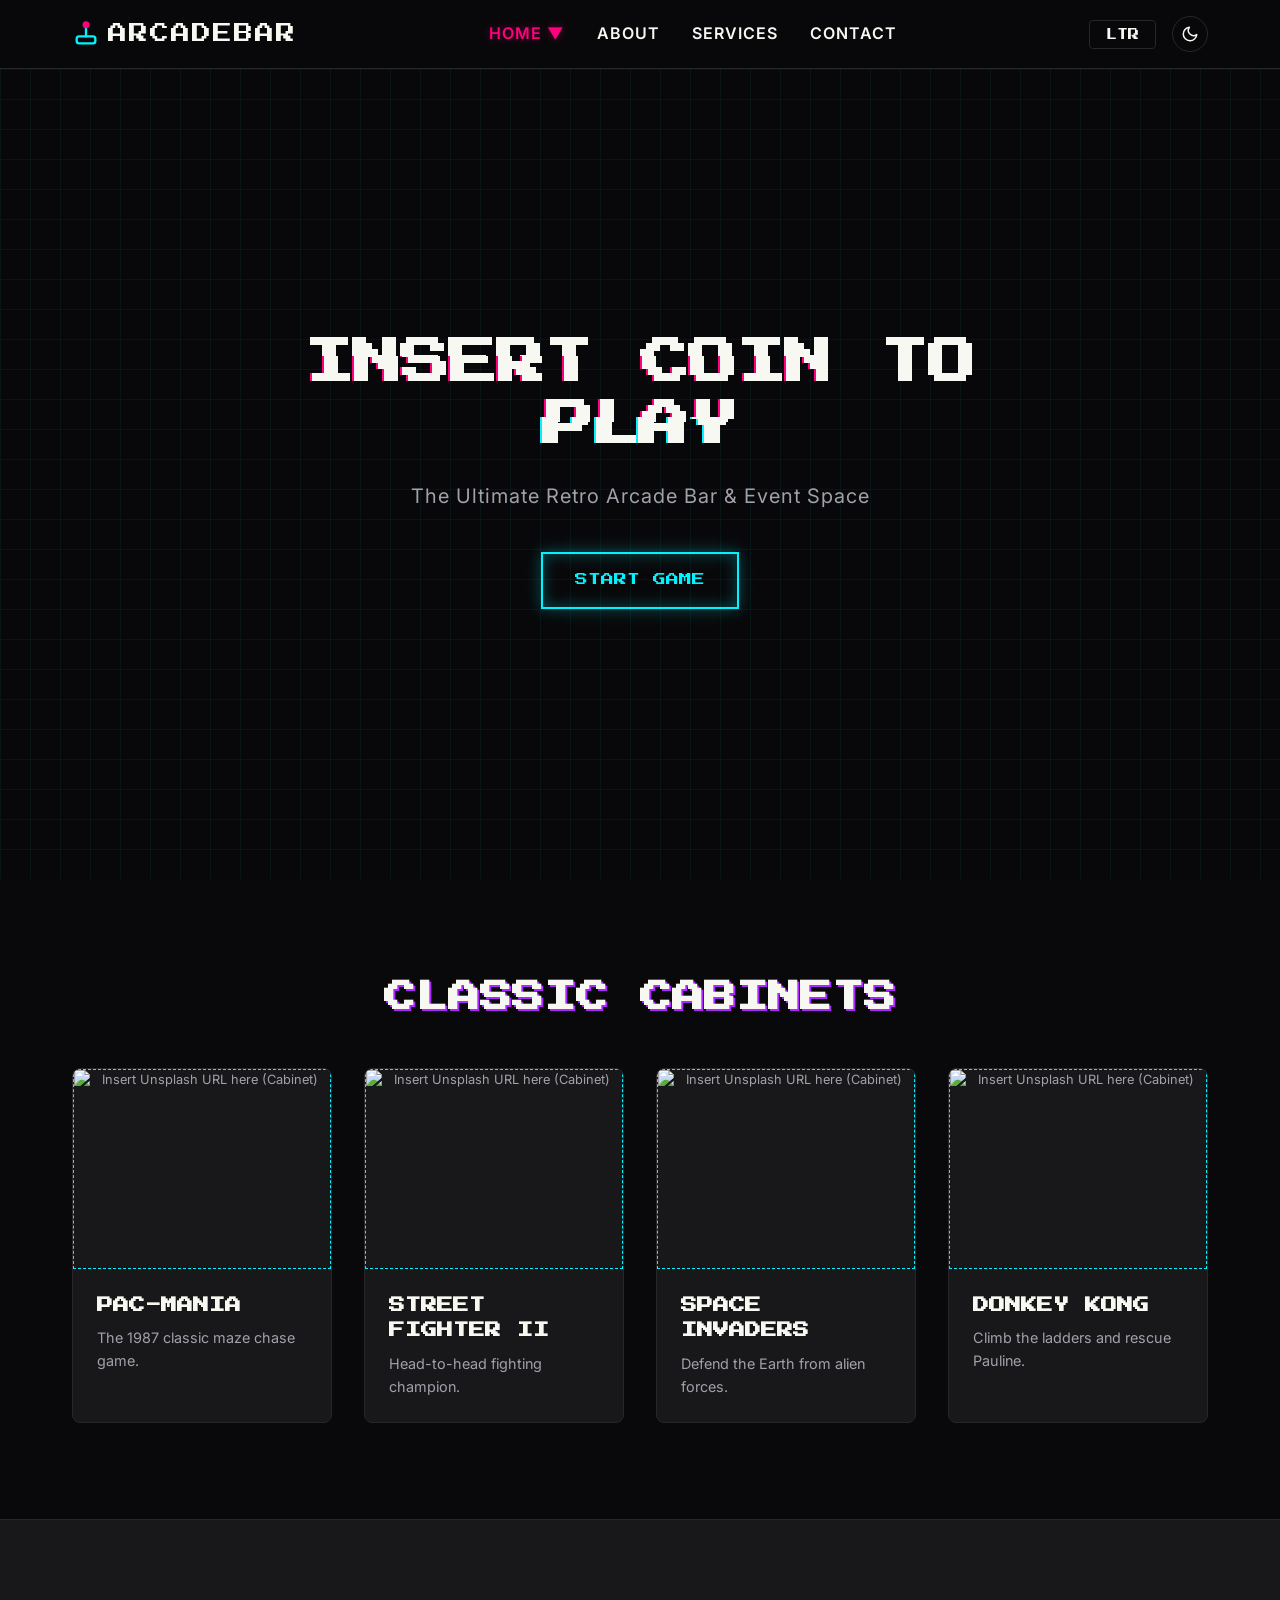
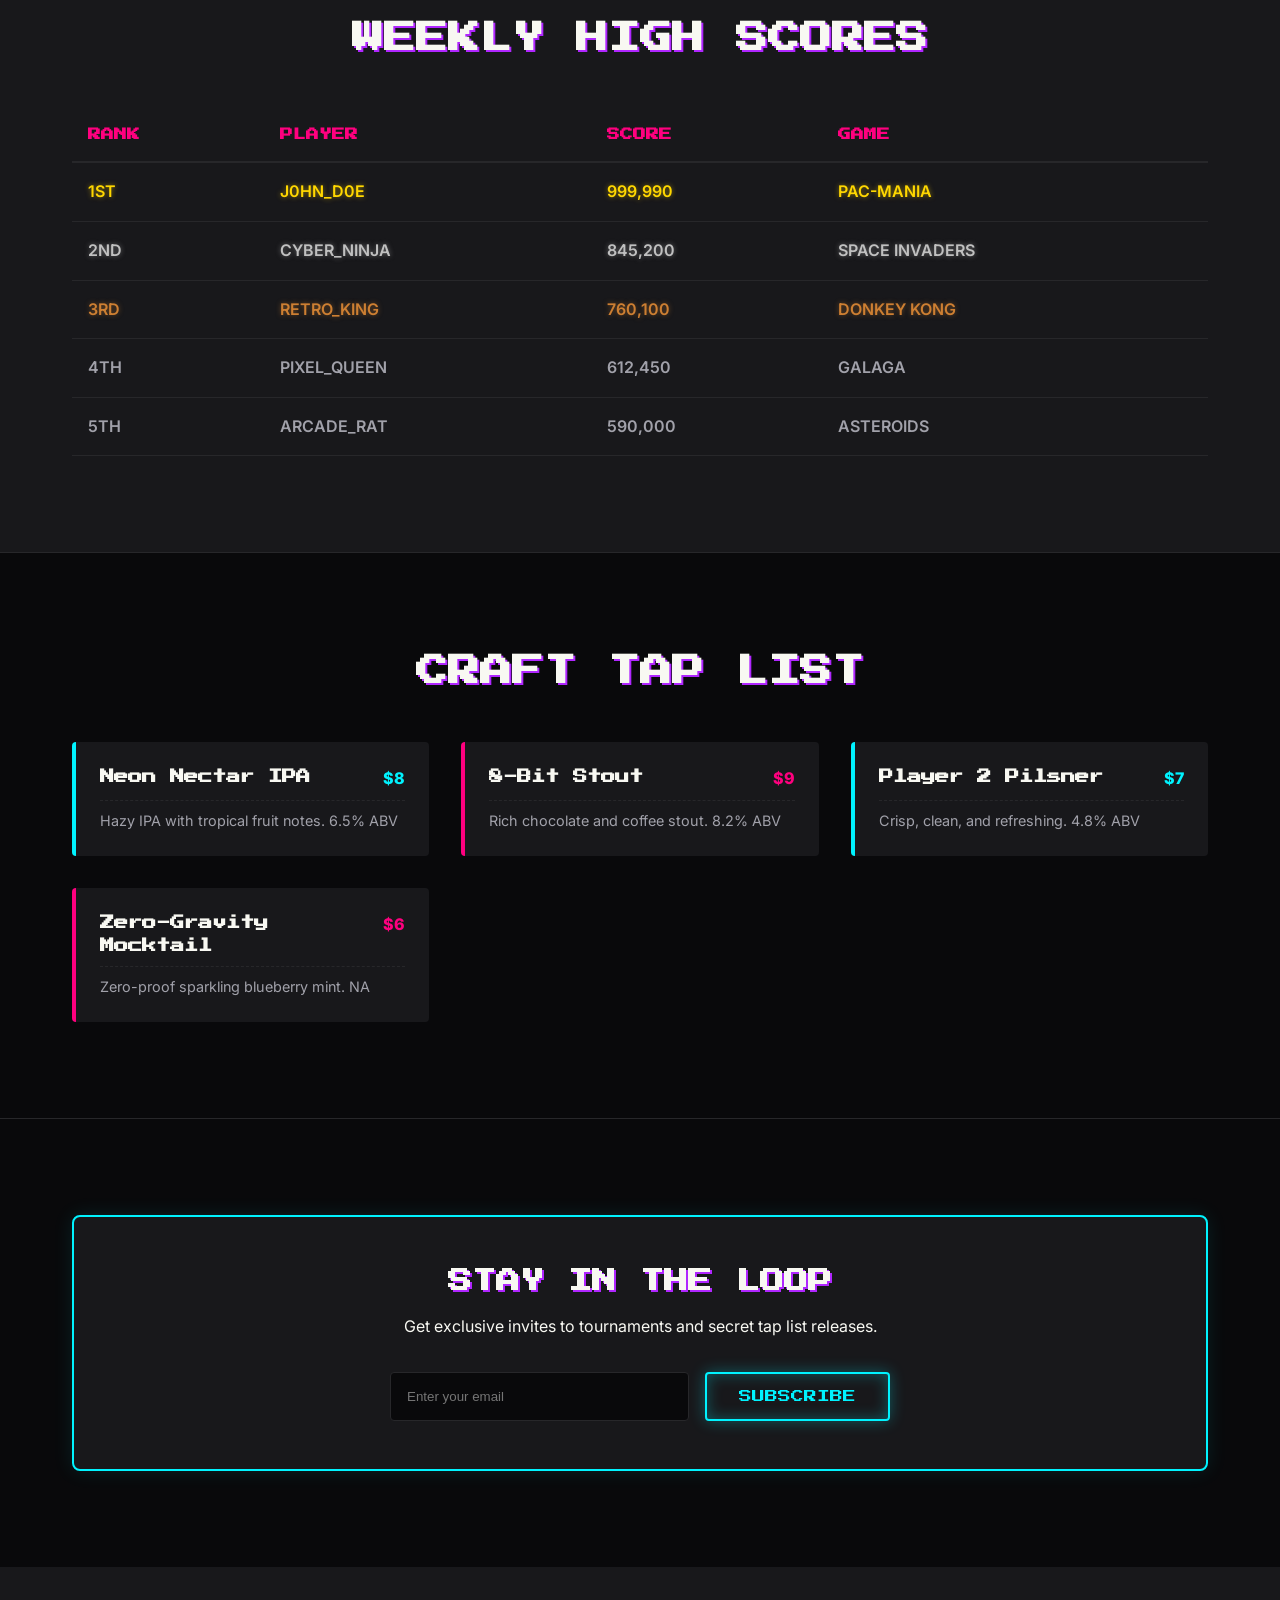
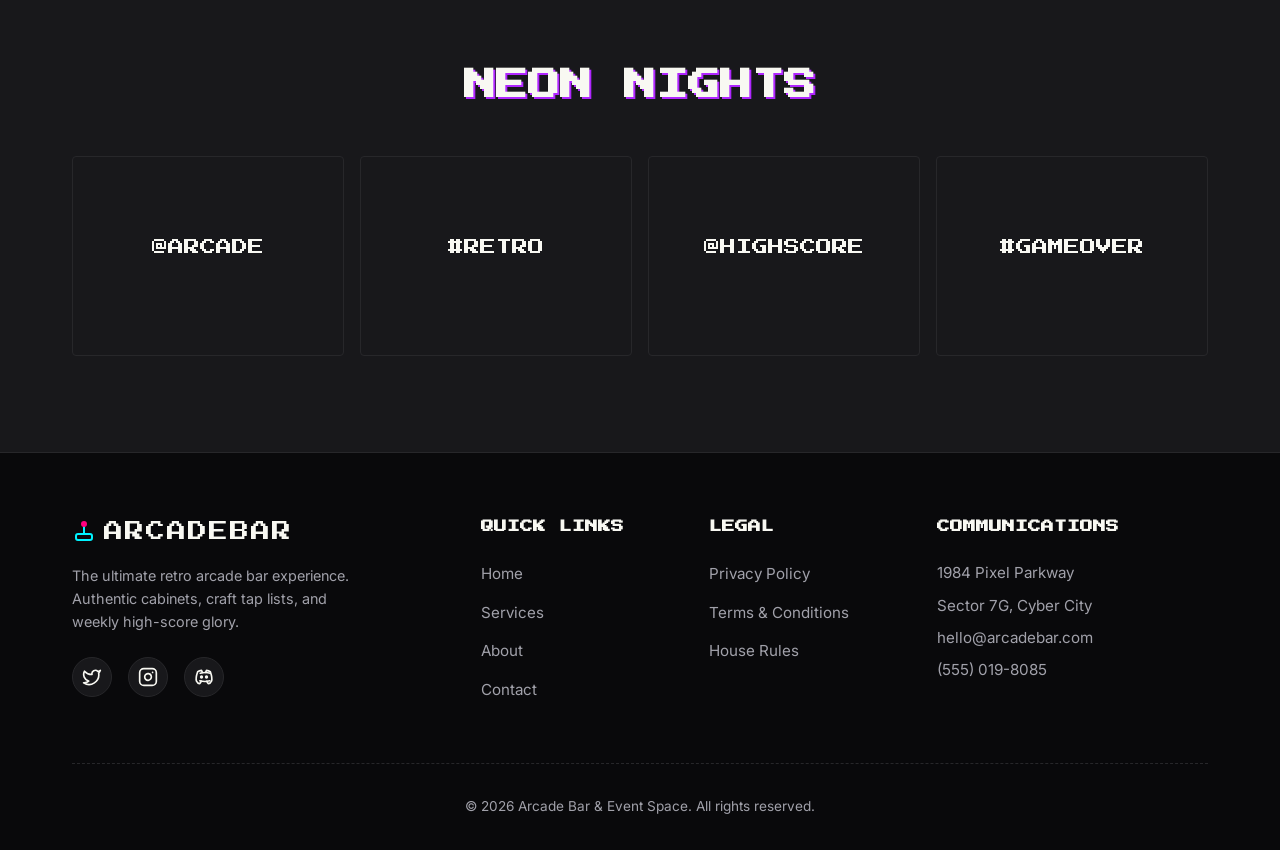
==== index.html @ 99a49593 "Initial commit" ====
<!DOCTYPE html>
<html lang="en" dir="ltr">
<head>
  <meta charset="UTF-8">
  <meta name="viewport" content="width=device-width, initial-scale=1.0">
  <title>Retro Videogame Arcade Bar & Event Space</title>
  <link rel="icon" type="image/svg+xml" href="data:image/svg+xml,<svg xmlns='http://www.w3.org/2000/svg' viewBox='0 0 24 24' fill='none' stroke='%2300f3ff' stroke-width='2' stroke-linecap='round' stroke-linejoin='round'><rect x='4' y='14' width='16' height='6' rx='2'></rect><path d='M12 14v-8'></path><circle cx='12' cy='4' r='2' fill='%23ff007f' stroke='%23ff007f'></circle></svg>">
  <meta name="description" content="Experience nostalgic 8-bit gaming, craft tap lists, and weekly high-score leaderboards at our premium Retro Arcade Bar and Event Space.">
  
  <!-- Google Fonts -->
  <link rel="preconnect" href="https://fonts.googleapis.com">
  <link rel="preconnect" href="https://fonts.gstatic.com" crossorigin>
  <link href="https://fonts.googleapis.com/css2?family=Inter:wght@300;400;600;800&family=Press+Start+2P&display=swap" rel="stylesheet">
  
  <link rel="stylesheet" href="style.css">
  <link rel="stylesheet" href="sections.css">
</head>
<body class="dark-theme">

  <!-- Header -->
  <header class="header">
    <div class="header-container">
      <div class="logo">
        <a href="index.html" style="display: flex; align-items: center; gap: 8px;">
          <svg xmlns="http://www.w3.org/2000/svg" width="28" height="28" viewBox="0 0 24 24" fill="none" stroke="var(--neon-cyan)" stroke-width="2" stroke-linecap="round" stroke-linejoin="round"><rect x="4" y="14" width="16" height="6" rx="2"></rect><path d="M12 14v-8"></path><circle cx="12" cy="4" r="2" fill="var(--neon-pink)" stroke="var(--neon-pink)"></circle></svg>
          <span class="logo-text">ARCADE<span class="neon-cyan">BAR</span></span>
        </a>
      </div>

      <button class="hamburger" id="hamburger-btn" aria-label="Toggle Menu">
        <span></span>
        <span></span>
        <span></span>
      </button>
      
      <nav class="nav-links">
        <div class="dropdown">
          <button class="dropbtn active">Home <span class="arrow">▼</span></button>
          <div class="dropdown-content">
            <a href="index.html">Home 1</a>
            <a href="home-2.html">Home 2</a>
          </div>
        </div>
        <a href="about.html" class="nav-item">About</a>
        <a href="services.html" class="nav-item">Services</a>
        <a href="contact.html" class="nav-item">Contact</a>
      </nav>

      <div class="header-toggles">
        <button id="dir-toggle" class="toggle-btn" aria-label="Toggle Text Direction">LTR</button>
        <button id="theme-toggle" class="toggle-btn theme-btn" aria-label="Toggle Theme">
          <svg class="sun-icon" xmlns="http://www.w3.org/2000/svg" width="20" height="20" viewBox="0 0 24 24" fill="none" stroke="currentColor" stroke-width="2" stroke-linecap="round" stroke-linejoin="round"><circle cx="12" cy="12" r="5"></circle><line x1="12" y1="1" x2="12" y2="3"></line><line x1="12" y1="21" x2="12" y2="23"></line><line x1="4.22" y1="4.22" x2="5.64" y2="5.64"></line><line x1="18.36" y1="18.36" x2="19.78" y2="19.78"></line><line x1="1" y1="12" x2="3" y2="12"></line><line x1="21" y1="12" x2="23" y2="12"></line><line x1="4.22" y1="19.78" x2="5.64" y2="18.36"></line><line x1="18.36" y1="5.64" x2="19.78" y2="4.22"></line></svg>
          <svg class="moon-icon" xmlns="http://www.w3.org/2000/svg" width="20" height="20" viewBox="0 0 24 24" fill="none" stroke="currentColor" stroke-width="2" stroke-linecap="round" stroke-linejoin="round"><path d="M21 12.79A9 9 0 1 1 11.21 3 7 7 0 0 0 21 12.79z"></path></svg>
        </button>
      </div>
    </div>
  </header>

  <main>
    <!-- Hero Section -->
    <!-- Insert Unsplash URL in background-image below -->
    <section class="hero" id="home" style="background-image: url('https://images.unsplash.com/photo-1511512578047-dfb367046420?w=900&auto=format&fit=crop&q=60&ixlib=rb-4.1.0&ixid=M3wxMjA3fDB8MHxzZWFyY2h8Mnx8YXJjYWRlJTIwZ2FtZXN8ZW58MHx8MHx8fDA%3D');">
      <div class="hero-content">
        <h1 class="glitch" data-text="INSERT COIN TO PLAY">INSERT COIN TO PLAY</h1>
        <p class="subtitle">The Ultimate Retro Arcade Bar & Event Space</p>
        <a href="#games" class="btn btn-primary">Start Game</a>
      </div>
      <div class="hero-overlay"></div>
    </section>

    <!-- Games List Section -->
    <section class="games-section" id="about">
      <div class="container">
        <h2 class="section-title">Classic Cabinets</h2>
        <div class="games-grid">
          <div class="game-card">
            <div class="game-image bg-neon-cyan">
              <img src="https://images.unsplash.com/photo-1685914962460-f362d85829fa?w=900&auto=format&fit=crop&q=60&ixlib=rb-4.1.0&ixid=M3wxMjA3fDB8MHxzZWFyY2h8M3x8UEFDLU1BTklBJTIwVGhlJTIwMTk4NyUyMGNsYXNzaWMlMjBtYXplJTIwY2hhc2UlMjBnYW1lLnxlbnwwfHwwfHx8MA%3D%3D" class="unsplash-placeholder" alt="Insert Unsplash URL here (Cabinet)">
            </div>
            <div class="game-info">
              <h3>PAC-MANIA</h3>
              <p>The 1987 classic maze chase game.</p>
            </div>
          </div>
          <div class="game-card">
            <div class="game-image bg-neon-pink">
              <img src="https://plus.unsplash.com/premium_photo-1714758069636-fd3390c86f64?w=900&auto=format&fit=crop&q=60&ixlib=rb-4.1.0&ixid=M3wxMjA3fDB8MHxzZWFyY2h8MXx8U1RSRUVUJTIwRklHSFRFUnxlbnwwfHwwfHx8MA%3D%3D" class="unsplash-placeholder" alt="Insert Unsplash URL here (Cabinet)">
            </div>
            <div class="game-info">
              <h3>STREET FIGHTER II</h3>
              <p>Head-to-head fighting champion.</p>
            </div>
          </div>
          <div class="game-card">
            <div class="game-image bg-neon-purple">
              <img src="https://plus.unsplash.com/premium_photo-1722111091429-dd3dc55979d3?w=900&auto=format&fit=crop&q=60&ixlib=rb-4.1.0&ixid=M3wxMjA3fDB8MHxzZWFyY2h8MXx8U1BBQ0UlMjBJTlZBREVSU3xlbnwwfHwwfHx8MA%3D%3D" class="unsplash-placeholder" alt="Insert Unsplash URL here (Cabinet)">
            </div>
            <div class="game-info">
              <h3>SPACE INVADERS</h3>
              <p>Defend the Earth from alien forces.</p>
            </div>
          </div>
          <div class="game-card">
            <div class="game-image bg-neon-cyan">
              <img src="https://images.unsplash.com/photo-1759171052927-83f3b3a72b2b?w=900&auto=format&fit=crop&q=60&ixlib=rb-4.1.0&ixid=M3wxMjA3fDB8MHxzZWFyY2h8N3x8RE9OS0VZJTIwS09OR3xlbnwwfHwwfHx8MA%3D%3D" class="unsplash-placeholder" alt="Insert Unsplash URL here (Cabinet)">
            </div>
            <div class="game-info">
              <h3>DONKEY KONG</h3>
              <p>Climb the ladders and rescue Pauline.</p>
            </div>
          </div>
        </div>
      </div>
    </section>

    <!-- Leaderboard Section -->
    <section class="leaderboard-section">
      <div class="container">
        <h2 class="section-title text-center">Weekly High Scores</h2>
        <div class="leaderboard-table-container">
          <table class="leaderboard-table">
            <thead>
              <tr>
                <th>RANK</th>
                <th>PLAYER</th>
                <th>SCORE</th>
                <th>GAME</th>
              </tr>
            </thead>
            <tbody>
              <tr class="rank-1">
                <td>1ST</td>
                <td>J0HN_D0E</td>
                <td>999,990</td>
                <td>PAC-MANIA</td>
              </tr>
              <tr class="rank-2">
                <td>2ND</td>
                <td>CYBER_NINJA</td>
                <td>845,200</td>
                <td>SPACE INVADERS</td>
              </tr>
              <tr class="rank-3">
                <td>3RD</td>
                <td>RETRO_KING</td>
                <td>760,100</td>
                <td>DONKEY KONG</td>
              </tr>
              <tr>
                <td>4TH</td>
                <td>PIXEL_QUEEN</td>
                <td>612,450</td>
                <td>GALAGA</td>
              </tr>
              <tr>
                <td>5TH</td>
                <td>ARCADE_RAT</td>
                <td>590,000</td>
                <td>ASTEROIDS</td>
              </tr>
            </tbody>
          </table>
        </div>
      </div>
    </section>

    <!-- Tap List Section -->
    <section class="tap-list-section" id="services">
      <div class="container">
        <h2 class="section-title">Craft Tap List</h2>
        <div class="tap-grid">
          <div class="tap-item">
            <div class="tap-header">
              <h4 class="tap-name">Neon Nectar IPA</h4>
              <span class="tap-price">$8</span>
            </div>
            <p class="tap-desc">Hazy IPA with tropical fruit notes. 6.5% ABV</p>
          </div>
          <div class="tap-item">
            <div class="tap-header">
              <h4 class="tap-name">8-Bit Stout</h4>
              <span class="tap-price">$9</span>
            </div>
            <p class="tap-desc">Rich chocolate and coffee stout. 8.2% ABV</p>
          </div>
          <div class="tap-item">
            <div class="tap-header">
              <h4 class="tap-name">Player 2 Pilsner</h4>
              <span class="tap-price">$7</span>
            </div>
            <p class="tap-desc">Crisp, clean, and refreshing. 4.8% ABV</p>
          </div>
          <div class="tap-item">
            <div class="tap-header">
              <h4 class="tap-name">Zero-Gravity Mocktail</h4>
              <span class="tap-price">$6</span>
            </div>
            <p class="tap-desc">Zero-proof sparkling blueberry mint. NA</p>
          </div>
        </div>
      </div>
    </section>

    <!-- Newsletter Section -->
    <section class="newsletter-section" id="newsletter">
      <div class="container">
        <div class="newsletter-box">
          <h2 class="section-title" style="margin-bottom: 1rem; font-size: 1.5rem;">STAY IN THE LOOP</h2>
          <p>Get exclusive invites to tournaments and secret tap list releases.</p>
          <form class="newsletter-form" onsubmit="event.preventDefault();">
            <input type="email" placeholder="Enter your email" required>
            <button type="submit" class="btn btn-primary">Subscribe</button>
          </form>
        </div>
      </div>
    </section>

    <!-- Social Wall Section -->
    <section class="social-wall-section" id="social">
      <div class="container">
        <h2 class="section-title">NEON NIGHTS</h2>
        <div class="social-grid">
          <div class="social-item"><div class="glitch" data-text="@ARCADE" style="font-size: 1rem; margin: 80px auto; text-align: center;">@ARCADE</div></div>
          <div class="social-item"><div class="glitch" data-text="#RETRO" style="font-size: 1rem; margin: 80px auto; text-align: center;">#RETRO</div></div>
          <div class="social-item"><div class="glitch" data-text="@HIGHSCORE" style="font-size: 1rem; margin: 80px auto; text-align: center;">@HIGHSCORE</div></div>
          <div class="social-item"><div class="glitch" data-text="#GAMEOVER" style="font-size: 1rem; margin: 80px auto; text-align: center;">#GAMEOVER</div></div>
        </div>
      </div>
    </section>
  </main>

  <footer class="footer">
    <div class="container">
      <div class="footer-grid">
        <div class="footer-brand">
          <a href="index.html" style="display: flex; align-items: center; gap: 8px; margin-bottom: 1rem;">
            <svg xmlns="http://www.w3.org/2000/svg" width="24" height="24" viewBox="0 0 24 24" fill="none" stroke="var(--neon-cyan)" stroke-width="2" stroke-linecap="round" stroke-linejoin="round"><rect x="4" y="14" width="16" height="6" rx="2"></rect><path d="M12 14v-8"></path><circle cx="12" cy="4" r="2" fill="var(--neon-pink)" stroke="var(--neon-pink)"></circle></svg>
            <span class="logo-text">ARCADE<span class="neon-cyan">BAR</span></span>
          </a>
          <p class="footer-desc">The ultimate retro arcade bar experience. Authentic cabinets, craft tap lists, and weekly high-score glory.</p>
          <div class="social-icons">
            <a href="#" aria-label="Twitter"><svg xmlns="http://www.w3.org/2000/svg" width="20" height="20" viewBox="0 0 24 24" fill="none" stroke="currentColor" stroke-width="2" stroke-linecap="round" stroke-linejoin="round"><path d="M22 4s-.7 2.1-2 3.4c1.6 10-9.4 17.3-18 11.6 2.2.1 4.4-.6 6-2C3 15.5.5 9.6 3 5c2.2 2.6 5.6 4.1 9 4-.9-4.2 4-6.6 7-3.8 1.1 0 3-1.2 3-1.2z"></path></svg></a>
            <a href="#" aria-label="Instagram"><svg xmlns="http://www.w3.org/2000/svg" width="20" height="20" viewBox="0 0 24 24" fill="none" stroke="currentColor" stroke-width="2" stroke-linecap="round" stroke-linejoin="round"><rect x="2" y="2" width="20" height="20" rx="5" ry="5"></rect><path d="M16 11.37A4 4 0 1 1 12.63 8 4 4 0 0 1 16 11.37z"></path><line x1="17.5" y1="6.5" x2="17.51" y2="6.5"></line></svg></a>
            <a href="#" aria-label="Discord"><svg xmlns="http://www.w3.org/2000/svg" width="20" height="20" viewBox="0 0 24 24" fill="none" stroke="currentColor" stroke-width="2" stroke-linecap="round" stroke-linejoin="round"><circle cx="9" cy="12" r="1"></circle><circle cx="15" cy="12" r="1"></circle><path d="M7.5 7.5c3.5-1 8.5-1 12 0"></path><path d="M7 16.5c3.5 1 8.5 1 12 0"></path><path d="M15.5 17c0 1 1.5 3 2 3 1.5 0 2.833-1.667 3.5-3 .667-1.667.5-5.833-1.5-11.5-1.457-1.015-3-1.34-4.5-1.5l-1 2.5"></path><path d="M8.5 17c0 1-1.5 3-2 3-1.5 0-2.833-1.667-3.5-3-.667-1.667-.5-5.833 1.5-11.5 1.457-1.015 3-1.34 4.5-1.5l1 2.5"></path></svg></a>
          </div>
        </div>
        
        <div class="footer-links">
          <h3>QUICK LINKS</h3>
          <ul>
            <li><a href="index.html">Home</a></li>
            <li><a href="services.html">Services</a></li>
            <li><a href="about.html">About</a></li>
            <li><a href="contact.html">Contact</a></li>
          </ul>
        </div>

        <div class="footer-links">
          <h3>LEGAL</h3>
          <ul>
            <li><a href="#">Privacy Policy</a></li>
            <li><a href="#">Terms & Conditions</a></li>
            <li><a href="#">House Rules</a></li>
          </ul>
        </div>
        
        <div class="footer-contact">
          <h3>COMMUNICATIONS</h3>
          <p>1984 Pixel Parkway</p>
          <p>Sector 7G, Cyber City</p>
          <p><a href="mailto:hello@arcadebar.com" class="contact-link">hello@arcadebar.com</a></p>
          <p><a href="tel:5550198085" class="contact-link">(555) 019-8085</a></p>
        </div>
      </div>
      
      <div class="footer-bottom">
        <p>&copy; 2026 Arcade Bar & Event Space. All rights reserved.</p>
      </div>
    </div>
  </footer>

  <script src="script.js"></script>
</body>
</html>
---- style.css ----
:root {
  /* Default: Dark Theme */
  --bg-color: #09090b;
  --bg-secondary: #18181b;
  --text-primary: #f8f8f2;
  --text-secondary: #a1a1aa;
  
  --neon-pink: #ff007f;
  --neon-cyan: #00f3ff;
  --neon-purple: #b026ff;
  
  --border-color: #27272a;
  
  --font-retro: 'Press Start 2P', cursive;
  --font-modern: 'Inter', sans-serif;

  --hero-glass-bg: rgba(9, 9, 11, 0.7);
  --hero-overlay-bg: rgba(9, 9, 11, 0.5);
}

[data-theme="light"] {
  /* Light Theme */
  --bg-color: #f4f4f5;
  --bg-secondary: #ffffff;
  --text-primary: #18181b;
  --text-secondary: #52525b;
  
  --neon-pink: #d9006c;
  --neon-cyan: #0088cc;
  --neon-purple: #7e1eb8;
  
  --border-color: #e4e4e7;
  
  --hero-glass-bg: rgba(244, 244, 245, 0.85);
  --hero-overlay-bg: rgba(244, 244, 245, 0.85);
}

* {
  margin: 0;
  padding: 0;
  box-sizing: border-box;
}

body {
  font-family: var(--font-modern);
  background-color: var(--bg-color);
  color: var(--text-primary);
  line-height: 1.6;
  overflow-x: hidden;
  transition: background-color 0.3s ease, color 0.3s ease;
}

a {
  text-decoration: none;
  color: inherit;
}

.container {
  max-width: 1200px;
  margin: 0 auto;
  padding: 0 2rem;
}

.section-title {
  font-family: var(--font-retro);
  font-size: 2rem;
  margin-bottom: 3rem;
  text-align: center;
  text-transform: uppercase;
  text-shadow: 2px 2px 0px var(--neon-purple);
  color: var(--text-primary);
  line-height: 1.4;
}

/* Header */
.header {
  position: sticky;
  top: 0;
  background-color: rgba(9, 9, 11, 0.85);
  backdrop-filter: blur(10px);
  -webkit-backdrop-filter: blur(10px);
  border-bottom: 1px solid var(--border-color);
  z-index: 1000;
  padding: 1rem 0;
}

[data-theme="light"] .header {
  background-color: rgba(244, 244, 245, 0.85);
}

.header-container {
  max-width: 1200px;
  margin: 0 auto;
  padding: 0 2rem;
  display: flex;
  justify-content: space-between;
  align-items: center;
}

.logo-text {
  font-family: var(--font-retro);
  font-size: 1.2rem;
  color: var(--text-primary);
  letter-spacing: 2px;
}

.neon-pink {
  color: var(--neon-pink);
  text-shadow: 0 0 10px var(--neon-pink);
}

.nav-links {
  display: flex;
  gap: 2rem;
  align-items: center;
}

.nav-item, .dropbtn {
  font-family: var(--font-modern);
  font-weight: 600;
  font-size: 1rem;
  color: var(--text-primary);
  text-transform: uppercase;
  letter-spacing: 1px;
  background: none;
  border: none;
  cursor: pointer;
  transition: color 0.3s ease;
}

.nav-item:hover, .dropbtn:hover {
  color: var(--neon-cyan);
}

.nav-item.active, .dropbtn.active {
  color: var(--neon-pink);
  text-shadow: 0 0 10px rgba(255, 0, 127, 0.4);
}

.dropdown {
  position: relative;
  display: inline-block;
}

.dropdown-content {
  display: none;
  position: absolute;
  background-color: var(--bg-secondary);
  min-width: 160px;
  box-shadow: 0px 8px 16px 0px rgba(0,0,0,0.2);
  z-index: 1;
  border: 1px solid var(--neon-cyan);
  border-radius: 4px;
  overflow: hidden;
  top: 100%;
  left: 0;
}

[dir="rtl"] .dropdown-content {
  left: auto;
  right: 0;
}

.dropdown-content a {
  color: var(--text-primary);
  padding: 12px 16px;
  display: block;
  font-size: 0.9rem;
  font-weight: 600;
  transition: background-color 0.2s, color 0.2s;
}

.dropdown-content a:hover {
  background-color: var(--neon-cyan);
  color: #000;
}

.dropdown:hover .dropdown-content {
  display: block;
}

/* Header Toggles */
.header-toggles {
  display: flex;
  gap: 1rem;
  align-items: center;
}

.toggle-btn {
  background: transparent;
  border: 1px solid var(--border-color);
  color: var(--text-primary);
  padding: 0.5rem 1rem;
  font-family: var(--font-retro);
  font-size: 0.7rem;
  cursor: pointer;
  border-radius: 4px;
  transition: all 0.3s ease;
  display: flex;
  align-items: center;
  justify-content: center;
}

.toggle-btn:hover {
  border-color: var(--neon-pink);
  box-shadow: 0 0 10px rgba(255, 0, 127, 0.4);
}

.theme-btn {
  padding: 0.5rem;
  border-radius: 50%;
  width: 36px;
  height: 36px;
}

.sun-icon { display: none; }
.moon-icon { display: block; }

[data-theme="light"] .sun-icon { display: block; }
[data-theme="light"] .moon-icon { display: none; }

/* Hamburger Menu */
.hamburger {
  display: none;
  background: none;
  border: none;
  cursor: pointer;
  padding: 0.5rem;
  flex-direction: column;
  gap: 5px;
}
.hamburger span {
  display: block;
  width: 25px;
  height: 3px;
  background-color: var(--text-primary);
  transition: all 0.3s ease;
}

/* Hero Section */
.hero {
  height: 90vh;
  display: flex;
  align-items: center;
  justify-content: center;
  position: relative;
  text-align: center;
  overflow: hidden;
  background: radial-gradient(circle at center, var(--bg-secondary) 0%, var(--bg-color) 100%);
}

.hero::before {
  content: '';
  position: absolute;
  top: 0; left: 0; right: 0; bottom: 0;
  background-image: 
    linear-gradient(rgba(0, 243, 255, 0.05) 1px, transparent 1px),
    linear-gradient(90deg, rgba(0, 243, 255, 0.05) 1px, transparent 1px);
  background-size: 30px 30px;
  z-index: 1;
}

.hero-overlay {
  position: absolute;
  top: 0; left: 0; right: 0; bottom: 0;
  background-color: var(--hero-overlay-bg);
  z-index: 0;
}

.hero-content {
  position: relative;
  z-index: 2;
  max-width: 800px;
  padding: 2rem;
}

.glitch {
  font-family: var(--font-retro);
  font-size: 3rem;
  color: var(--text-primary);
  position: relative;
  margin-bottom: 1.5rem;
  line-height: 1.3;
}

.glitch::before, .glitch::after {
  content: attr(data-text);
  position: absolute;
  top: 0;
  left: 0;
  width: 100%;
  height: 100%;
}

.glitch::before {
  left: 2px;
  text-shadow: -2px 0 var(--neon-pink);
  clip: rect(24px, 550px, 90px, 0);
  animation: glitch-anim-2 3s infinite linear alternate-reverse;
}

.glitch::after {
  left: -2px;
  text-shadow: -2px 0 var(--neon-cyan);
  clip: rect(85px, 550px, 140px, 0);
  animation: glitch-anim 2.5s infinite linear alternate-reverse;
}

@keyframes glitch-anim {
  0% { clip: rect(10px, 9999px, 31px, 0); }
  20% { clip: rect(62px, 9999px, 18px, 0); }
  40% { clip: rect(39px, 9999px, 86px, 0); }
  60% { clip: rect(7px, 9999px, 14px, 0); }
  80% { clip: rect(54px, 9999px, 91px, 0); }
  100% { clip: rect(22px, 9999px, 66px, 0); }
}

@keyframes glitch-anim-2 {
  0% { clip: rect(65px, 9999px, 100px, 0); }
  20% { clip: rect(14px, 9999px, 78px, 0); }
  40% { clip: rect(98px, 9999px, 34px, 0); }
  60% { clip: rect(43px, 9999px, 12px, 0); }
  80% { clip: rect(81px, 9999px, 56px, 0); }
  100% { clip: rect(2px, 9999px, 99px, 0); }
}

.subtitle {
  font-size: 1.25rem;
  color: var(--text-secondary);
  margin-bottom: 2.5rem;
  letter-spacing: 1px;
}

.btn {
  display: inline-block;
  padding: 1rem 2rem;
  font-family: var(--font-retro);
  font-size: 0.8rem;
  text-transform: uppercase;
  border: none;
  cursor: pointer;
  transition: all 0.3s ease;
  position: relative;
  overflow: hidden;
}

.btn-primary {
  background-color: transparent;
  color: var(--neon-cyan);
  border: 2px solid var(--neon-cyan);
  box-shadow: 0 0 15px rgba(0, 243, 255, 0.3), inset 0 0 15px rgba(0, 243, 255, 0.3);
}

.btn-primary:hover {
  background-color: var(--neon-cyan);
  color: #000;
  box-shadow: 0 0 25px rgba(0, 243, 255, 0.6), inset 0 0 15px rgba(0, 243, 255, 0.6);
}

/* Games Section */
.games-section {
  padding: 6rem 0;
  background-color: var(--bg-color);
}

.games-grid {
  display: grid;
  grid-template-columns: repeat(auto-fit, minmax(250px, 1fr));
  gap: 2rem;
}

.game-card {
  background-color: var(--bg-secondary);
  border: 1px solid var(--border-color);
  border-radius: 8px;
  overflow: hidden;
  transition: transform 0.3s ease, box-shadow 0.3s ease;
  cursor: pointer;
}

.game-card:hover {
  transform: translateY(-10px);
  box-shadow: 0 10px 30px rgba(0, 0, 0, 0.5);
  border-color: var(--neon-purple);
}

.game-image {
  height: 200px;
  width: 100%;
  position: relative;
}

.bg-neon-cyan { background: linear-gradient(135deg, rgba(0,243,255,0.2), rgba(0,243,255,0.05)); border-bottom: 2px solid var(--neon-cyan); }
.bg-neon-pink { background: linear-gradient(135deg, rgba(255,0,127,0.2), rgba(255,0,127,0.05)); border-bottom: 2px solid var(--neon-pink); }
.bg-neon-purple { background: linear-gradient(135deg, rgba(176,38,255,0.2), rgba(176,38,255,0.05)); border-bottom: 2px solid var(--neon-purple); }

.game-info {
  padding: 1.5rem;
}

.game-info h3 {
  font-family: var(--font-retro);
  font-size: 1rem;
  margin-bottom: 0.5rem;
  color: var(--text-primary);
}

.game-info p {
  color: var(--text-secondary);
  font-size: 0.9rem;
}

/* Leaderboard Section */
.leaderboard-section {
  padding: 6rem 0;
  background-color: var(--bg-secondary);
  border-top: 1px solid var(--border-color);
  border-bottom: 1px solid var(--border-color);
}

.text-center { text-align: center; }

.leaderboard-table-container {
  overflow-x: auto;
}

.leaderboard-table {
  width: 100%;
  border-collapse: collapse;
  font-family: var(--font-modern);
}

.leaderboard-table th {
  font-family: var(--font-retro);
  font-size: 0.8rem;
  color: var(--neon-pink);
  text-align: left;
  padding: 1rem;
  border-bottom: 2px solid var(--border-color);
}

[dir="rtl"] .leaderboard-table th,
[dir="rtl"] .leaderboard-table td {
  text-align: right;
}

.leaderboard-table td {
  padding: 1rem;
  border-bottom: 1px solid var(--border-color);
  font-weight: 600;
  color: var(--text-secondary);
}

.leaderboard-table tr:hover td {
  background-color: rgba(255, 255, 255, 0.05);
  color: var(--text-primary);
}

.rank-1 td { color: #ffd700; text-shadow: 0 0 5px rgba(255, 215, 0, 0.5); }
.rank-2 td { color: #c0c0c0; text-shadow: 0 0 5px rgba(192, 192, 192, 0.5); }
.rank-3 td { color: #cd7f32; text-shadow: 0 0 5px rgba(205, 127, 50, 0.5); }

/* Tap List */
.tap-list-section {
  padding: 6rem 0;
}

.tap-grid {
  display: grid;
  grid-template-columns: repeat(auto-fit, minmax(300px, 1fr));
  gap: 2rem;
}

.tap-item {
  background: var(--bg-secondary);
  padding: 1.5rem;
  border-left: 4px solid var(--neon-cyan);
  border-radius: 4px;
}

.tap-item:nth-child(even) {
  border-left-color: var(--neon-pink);
}

.tap-header {
  display: flex;
  justify-content: space-between;
  align-items: baseline;
  margin-bottom: 0.5rem;
  border-bottom: 1px dashed var(--border-color);
  padding-bottom: 0.5rem;
}

.tap-name {
  font-family: var(--font-retro);
  font-size: 0.9rem;
  color: var(--text-primary);
}

.tap-price {
  font-weight: 800;
  color: var(--neon-cyan);
}

.tap-item:nth-child(even) .tap-price {
  color: var(--neon-pink);
}

.tap-desc {
  color: var(--text-secondary);
  font-size: 0.9rem;
}

/* Booking Section */
.booking-section {
  padding: 6rem 0;
  background: linear-gradient(180deg, var(--bg-color) 0%, var(--bg-secondary) 100%);
  border-top: 1px solid var(--border-color);
}

.booking-container {
  display: grid;
  grid-template-columns: 1fr 1fr;
  gap: 4rem;
  align-items: center;
}

.booking-content p {
  color: var(--text-secondary);
  font-size: 1.1rem;
}

.booking-form {
  background-color: var(--bg-color);
  padding: 2.5rem;
  border-radius: 8px;
  border: 1px solid var(--border-color);
  box-shadow: 0 20px 40px rgba(0,0,0,0.4);
}

.form-group {
  margin-bottom: 1.5rem;
}

.form-group label {
  display: block;
  margin-bottom: 0.5rem;
  font-family: var(--font-retro);
  font-size: 0.6rem;
  color: var(--text-secondary);
  text-transform: uppercase;
}

.form-group input, .form-group select {
  width: 100%;
  padding: 0.8rem;
  background-color: var(--bg-secondary);
  border: 1px solid var(--border-color);
  color: var(--text-primary);
  border-radius: 4px;
  font-family: var(--font-modern);
  transition: border-color 0.3s;
}

.form-group input:focus, .form-group select:focus {
  outline: none;
  border-color: var(--neon-purple);
}

.submit-btn {
  width: 100%;
  margin-top: 1rem;
}

/* Footer Refactor */
.footer {
  background-color: var(--bg-color);
  padding: 4rem 0 2rem;
  border-top: 1px solid var(--border-color);
  font-family: var(--font-modern);
}

.footer-grid {
  display: grid;
  grid-template-columns: 2fr 1fr 1fr 1.5fr;
  gap: 3rem;
  margin-bottom: 3rem;
  text-align: left;
}

[dir="rtl"] .footer-grid {
  text-align: right;
}

.footer-brand {
  max-width: 300px;
}

.footer-desc {
  color: var(--text-secondary);
  font-size: 0.9rem;
  margin-bottom: 1.5rem;
  line-height: 1.6;
}

.social-icons {
  display: flex;
  gap: 1rem;
}

.social-icons a {
  display: flex;
  align-items: center;
  justify-content: center;
  width: 40px;
  height: 40px;
  border-radius: 50%;
  background: var(--bg-secondary);
  color: var(--text-primary);
  border: 1px solid var(--border-color);
  transition: all 0.3s ease;
}

.social-icons a:hover {
  background: var(--neon-cyan);
  color: #000;
  border-color: var(--neon-cyan);
  transform: translateY(-3px);
  box-shadow: 0 5px 15px rgba(0,243,255,0.3);
}

.footer-links h3, .footer-contact h3 {
  font-family: var(--font-retro);
  font-size: 0.8rem;
  color: var(--text-primary);
  margin-bottom: 1.5rem;
}

.footer-links ul {
  list-style: none;
}

.footer-links li {
  margin-bottom: 0.8rem;
}

.footer-links a, .contact-link {
  color: var(--text-secondary);
  font-size: 0.95rem;
  transition: color 0.3s ease;
}

.footer-links a:hover, .contact-link:hover {
  color: var(--neon-pink);
  text-shadow: 0 0 8px rgba(255,0,127,0.3);
}

.footer-contact p {
  color: var(--text-secondary);
  font-size: 0.95rem;
  margin-bottom: 0.5rem;
}

.footer-bottom {
  border-top: 1px dashed var(--border-color);
  padding-top: 2rem;
  text-align: center;
  color: var(--text-secondary);
  font-size: 0.85rem;
}

@media (max-width: 1024px) {
  .footer-grid {
    grid-template-columns: 1fr 1fr;
  }
  .booking-container {
    gap: 2rem;
  }
  section:not(.hero):not(.page-hero) {
    padding: 5rem 0;
  }
}

@media (max-width: 576px) {
  .footer-grid {
    grid-template-columns: 1fr;
  }
}

/* Unsplash Placeholders */
img.unsplash-placeholder {
  display: flex;
  align-items: center;
  justify-content: center;
  width: 100%;
  height: 100%;
  object-fit: cover;
  background-color: var(--bg-secondary);
  border: 1px dashed var(--neon-cyan);
  min-height: 200px;
  color: var(--text-secondary);
  font-family: var(--font-modern);
  font-size: 0.8rem;
  text-align: center;
}
img.unsplash-placeholder.portrait {
  border-radius: 50%;
  min-height: 150px;
  width: 150px;
  height: 150px;
}
img.unsplash-placeholder.merch {
  height: 200px;
}
img.unsplash-placeholder.atmosphere {
  height: 400px;
  border-radius: 8px;
}

/* Responsive */
@media (max-width: 768px) {
  section:not(.hero):not(.page-hero) {
    padding: 4rem 0;
  }
  
  .header-container {
    flex-wrap: wrap;
  }
  
  .hamburger {
    display: flex;
    order: 1;
  }
  
  .logo {
    order: 0;
  }
  
  .nav-links {
    order: 2;
    display: none;
    width: 100%;
    flex-direction: column;
    margin-top: 1rem;
    gap: 1rem;
  }
  
  .header-toggles {
    order: 3;
    display: none;
    width: 100%;
    justify-content: center;
    margin-top: 1rem;
    padding-top: 1rem;
    border-top: 1px solid var(--border-color);
  }
  
  .header-container.menu-open .nav-links,
  .header-container.menu-open .header-toggles {
    display: flex;
  }

  .header-container.menu-open .hamburger span:nth-child(1) {
    transform: translateY(8px) rotate(45deg);
  }
  .header-container.menu-open .hamburger span:nth-child(2) {
    opacity: 0;
  }
  .header-container.menu-open .hamburger span:nth-child(3) {
    transform: translateY(-8px) rotate(-45deg);
  }
  
  .booking-container {
    grid-template-columns: 1fr;
    gap: 2rem;
  }
  
  .glitch {
    font-size: 2rem;
  }
  
  .section-title {
    font-size: 1.5rem;
    margin-bottom: 2rem;
  }
}

@media (max-width: 480px) {
  section:not(.hero):not(.page-hero) {
    padding: 3rem 0;
  }
  
  .container {
    padding: 0 1rem;
  }
  
  .glitch {
    font-size: 1.5rem;
  }
  
  .section-title {
    font-size: 1.25rem;
  }
  
  .hero-content {
    padding: 1.5rem;
  }
  
  .booking-form {
    padding: 1.5rem;
  }
  
  .btn {
    padding: 0.8rem 1.5rem;
    font-size: 0.7rem;
  }
}
---- sections.css ----
/* Page Hero */
.page-hero {
  height: 40vh;
  display: flex;
  align-items: center;
  justify-content: center;
  background: radial-gradient(circle at center, var(--bg-secondary) 0%, var(--bg-color) 100%);
  position: relative;
  text-align: center;
  border-bottom: 2px solid var(--neon-cyan);
}
.page-hero::before {
  content: '';
  position: absolute;
  top: 0; left: 0; right: 0; bottom: 0;
  background-image: linear-gradient(rgba(0, 243, 255, 0.05) 1px, transparent 1px),
                    linear-gradient(90deg, rgba(0, 243, 255, 0.05) 1px, transparent 1px);
  background-size: 20px 20px;
}
.page-hero h1 {
  font-family: var(--font-retro);
  font-size: 2.5rem;
  color: var(--text-primary);
  text-shadow: 2px 2px 0px var(--neon-pink);
  position: relative;
  z-index: 2;
}

/* Newsletter Section */
.newsletter-section { padding: 6rem 0; background: var(--bg-color); border-top: 1px solid var(--border-color); }
.newsletter-box { background: var(--bg-secondary); padding: 3rem; border-radius: 8px; border: 2px solid var(--neon-cyan); text-align: center; box-shadow: 0 0 20px rgba(0,243,255,0.1); }
.newsletter-form { display: flex; gap: 1rem; max-width: 500px; margin: 2rem auto 0; }
.newsletter-form input { flex: 1; padding: 1rem; background: var(--bg-color); border: 1px solid var(--border-color); color: var(--text-primary); border-radius: 4px; }
.newsletter-form button { padding: 1rem 2rem; border-radius: 4px; }

/* Social Wall Section */
.social-wall-section { padding: 6rem 0; background: var(--bg-secondary); }
.social-grid { display: flex; flex-wrap: wrap; justify-content: center; gap: 1rem; }
.social-item { flex: 1 1 200px; max-width: 300px; height: 200px; background: var(--bg-secondary); border: 1px solid var(--border-color); position: relative; overflow: hidden; border-radius: 4px; transition: 0.3s; }
.social-item:hover { border-color: var(--neon-pink); transform: scale(1.02); z-index: 10; box-shadow: 0 0 15px rgba(255,0,127,0.3); }

/* Atmosphere Section */
.atmosphere-section { padding: 6rem 0; background: var(--bg-color); }
.atmosphere-grid { display: grid; grid-template-columns: 1fr 1fr; gap: 4rem; align-items: center; }
.atmosphere-img { height: 400px; background: linear-gradient(135deg, rgba(0,243,255,0.2), rgba(176,38,255,0.2)); border: 1px solid var(--neon-purple); border-radius: 8px; }

/* Drinks / Cocktails */
.cocktails-section { padding: 6rem 0; background: var(--bg-secondary); border-top: 1px dashed var(--border-color); }

/* Event Calendar */
.calendar-section { padding: 6rem 0; background: var(--bg-color); }
.event-card { background: var(--bg-secondary); padding: 1.5rem; border-left: 4px solid var(--neon-cyan); margin-bottom: 1rem; display: flex; justify-content: space-between; align-items: center; border-radius: 4px; }
.event-date { font-family: var(--font-retro); color: var(--neon-pink); font-size: 0.8rem; margin-bottom: 0.5rem; }

/* Testimonials */
.testimonials-section { padding: 6rem 0; background: var(--bg-secondary); border-top: 1px solid var(--border-color); }
.testimonial-grid { display: grid; grid-template-columns: repeat(auto-fit, minmax(300px, 1fr)); gap: 2rem; }
.testimonial-card { background: var(--bg-color); padding: 2rem; border: 1px dashed var(--border-color); position: relative; border-radius: 8px; }
.testimonial-card::before { content: '"'; font-family: var(--font-retro); font-size: 4rem; color: var(--neon-purple); position: absolute; top: -10px; left: 10px; opacity: 0.3; }

/* Quick Reserve */
.quick-reserve-section { padding: 4rem 0; background: linear-gradient(90deg, rgba(176,38,255,0.1), rgba(0,243,255,0.1)); border-top: 2px solid var(--neon-purple); border-bottom: 2px solid var(--neon-cyan); text-align: center; }

/* Team Section */
.team-section { padding: 6rem 0; background: var(--bg-secondary); }
.team-grid { display: grid; grid-template-columns: repeat(auto-fit, minmax(200px, 1fr)); gap: 2rem; text-align: center; }
.team-portrait { width: 150px; height: 150px; margin: 0 auto 1rem; border-radius: 50%; border: 3px solid var(--neon-cyan); background: var(--bg-color); display: flex; align-items: center; justify-content: center; overflow: hidden; }

/* Process Section */
.process-section { padding: 6rem 0; background: var(--bg-color); }
.process-steps { display: grid; grid-template-columns: repeat(auto-fit, minmax(250px, 1fr)); gap: 2rem; counter-reset: step; }
.step-card { padding: 2rem; background: var(--bg-secondary); border-radius: 8px; position: relative; border-top: 4px solid var(--neon-pink); }
.step-card::before { counter-increment: step; content: "0" counter(step); font-family: var(--font-retro); font-size: 2rem; color: var(--neon-pink); opacity: 0.2; position: absolute; top: 1rem; right: 1rem; }

/* Values */
.values-section { padding: 6rem 0; background: var(--bg-secondary); }
.value-list { display: flex; flex-direction: column; gap: 2rem; }
.value-item { display: flex; gap: 2rem; align-items: flex-start; }
.value-icon { font-size: 2rem; color: var(--neon-cyan); }

/* Press */
.press-section { padding: 6rem 0; background: var(--bg-color); border-top: 1px dashed var(--border-color); }
.press-logos { display: flex; justify-content: space-around; flex-wrap: wrap; gap: 2rem; opacity: 0.5; filter: grayscale(100%); transition: 0.3s; }
.press-logos:hover { opacity: 1; filter: none; }

/* Full Catalog */
.catalog-section { padding: 6rem 0; background: var(--bg-color); }

/* Detailed Bar Menu */
.menu-section { padding: 6rem 0; background: var(--bg-secondary); }
.menu-grid { display: grid; grid-template-columns: 1fr 1fr; gap: 4rem; }
.menu-category h3 { font-family: var(--font-retro); color: var(--neon-purple); border-bottom: 2px solid var(--border-color); padding-bottom: 0.5rem; margin-bottom: 1.5rem; font-size: 1rem; }
.menu-item { display: flex; justify-content: space-between; margin-bottom: 1rem; border-bottom: 1px dotted var(--border-color); padding-bottom: 0.5rem; }

/* Snacks */
.snacks-section { padding: 6rem 0; background: var(--bg-color); }

/* Merch */
.merch-section { padding: 6rem 0; background: var(--bg-secondary); border-top: 1px solid var(--border-color); }
.merch-grid { display: grid; grid-template-columns: repeat(auto-fit, minmax(250px, 1fr)); gap: 2rem; }
.merch-card { background: var(--bg-color); padding: 1.5rem; text-align: center; border: 1px solid var(--border-color); border-radius: 8px; }
.merch-img { height: 200px; background: var(--bg-secondary); margin-bottom: 1rem; display: flex; align-items: center; justify-content: center; border-radius: 4px; overflow: hidden; }

/* FAQ */
.faq-section { padding: 6rem 0; background: var(--bg-color); }
.faq-grid { display: grid; gap: 1rem; max-width: 800px; margin: 0 auto; }
.faq-item { background: var(--bg-secondary); padding: 1.5rem; border-radius: 4px; border-left: 2px solid var(--neon-cyan); }
.faq-q { font-weight: bold; margin-bottom: 0.5rem; color: var(--text-primary); }
.faq-a { color: var(--text-secondary); }

/* Directions */
.directions-section { padding: 6rem 0; background: var(--bg-secondary); }

/* Careers */
.careers-section { padding: 6rem 0; background: var(--bg-color); text-align: center; }
.job-list { max-width: 600px; margin: 2rem auto 0; text-align: left; }
.job-item { padding: 1.5rem; background: var(--bg-secondary); border: 1px solid var(--border-color); margin-bottom: 1rem; border-radius: 4px; display: flex; justify-content: space-between; align-items: center; }

/* Support */
.support-section { padding: 6rem 0; background: var(--bg-secondary); border-top: 1px dashed var(--border-color); }

@media (max-width: 1024px) {
  .atmosphere-grid, .menu-grid, .story-grid {
    gap: 2rem;
  }
}

@media (max-width: 768px) {
  .atmosphere-grid, .menu-grid, .story-grid { 
    grid-template-columns: 1fr; 
    gap: 2rem;
  }
  .newsletter-form { flex-direction: column; }
  .page-hero h1 { font-size: 1.8rem; }
}

@media (max-width: 480px) {
  .page-hero h1 {
    font-size: 1.3rem;
  }
  
  .newsletter-box {
    padding: 1.5rem;
  }
  
  .step-card {
    padding: 1.5rem;
  }
  
  .testimonial-card {
    padding: 1.5rem;
  }
}
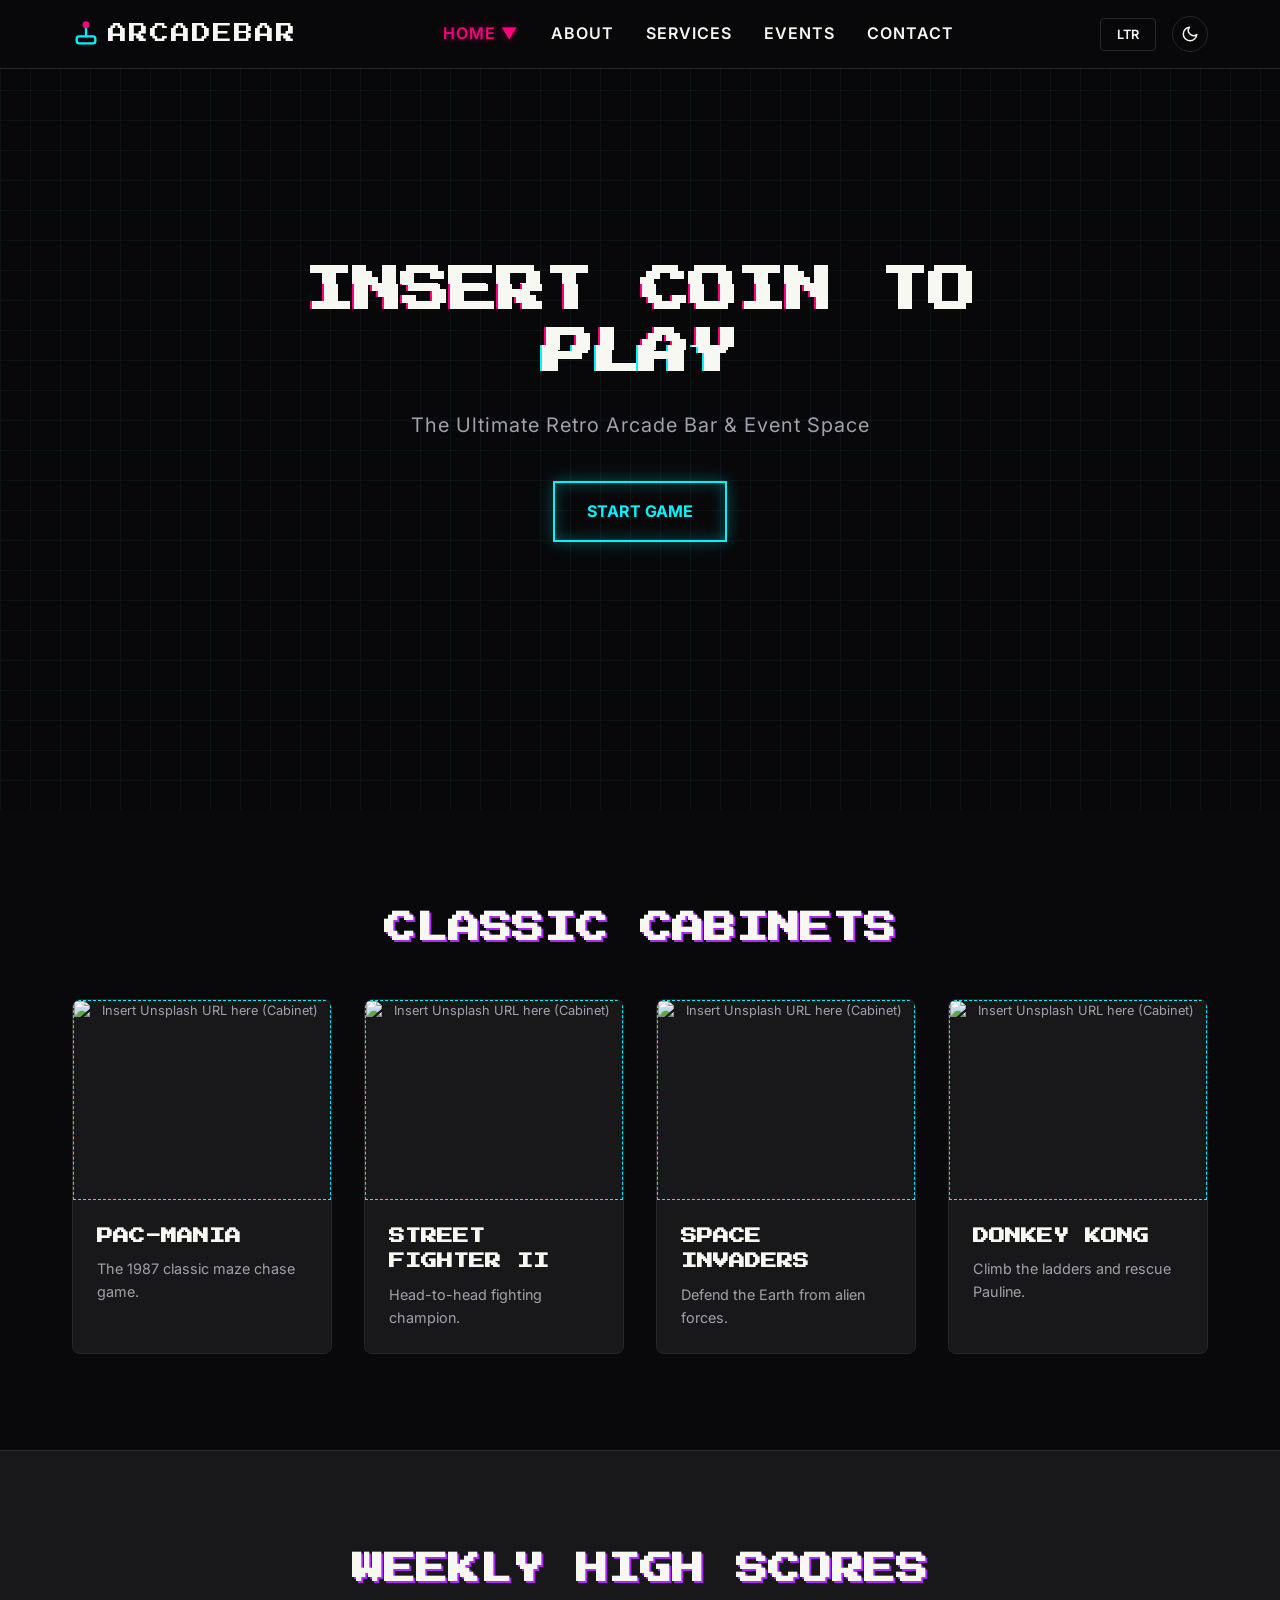
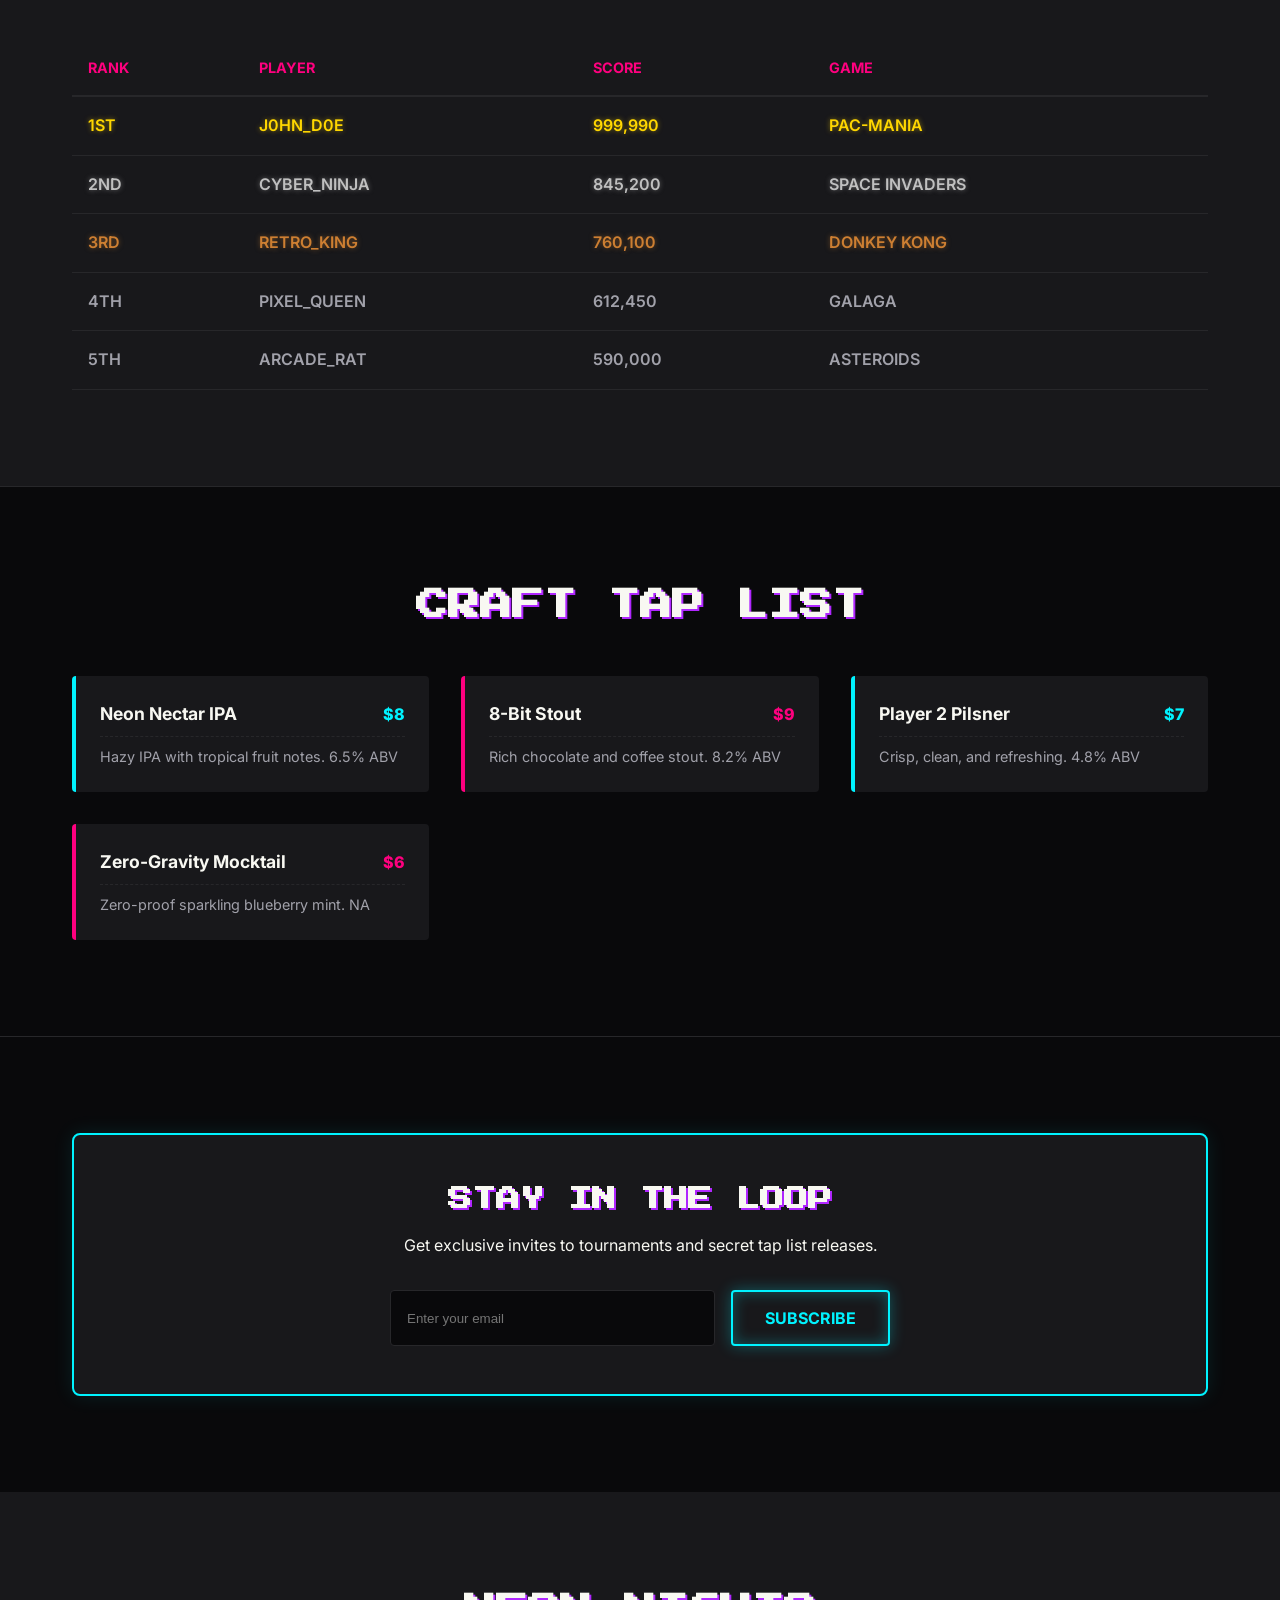
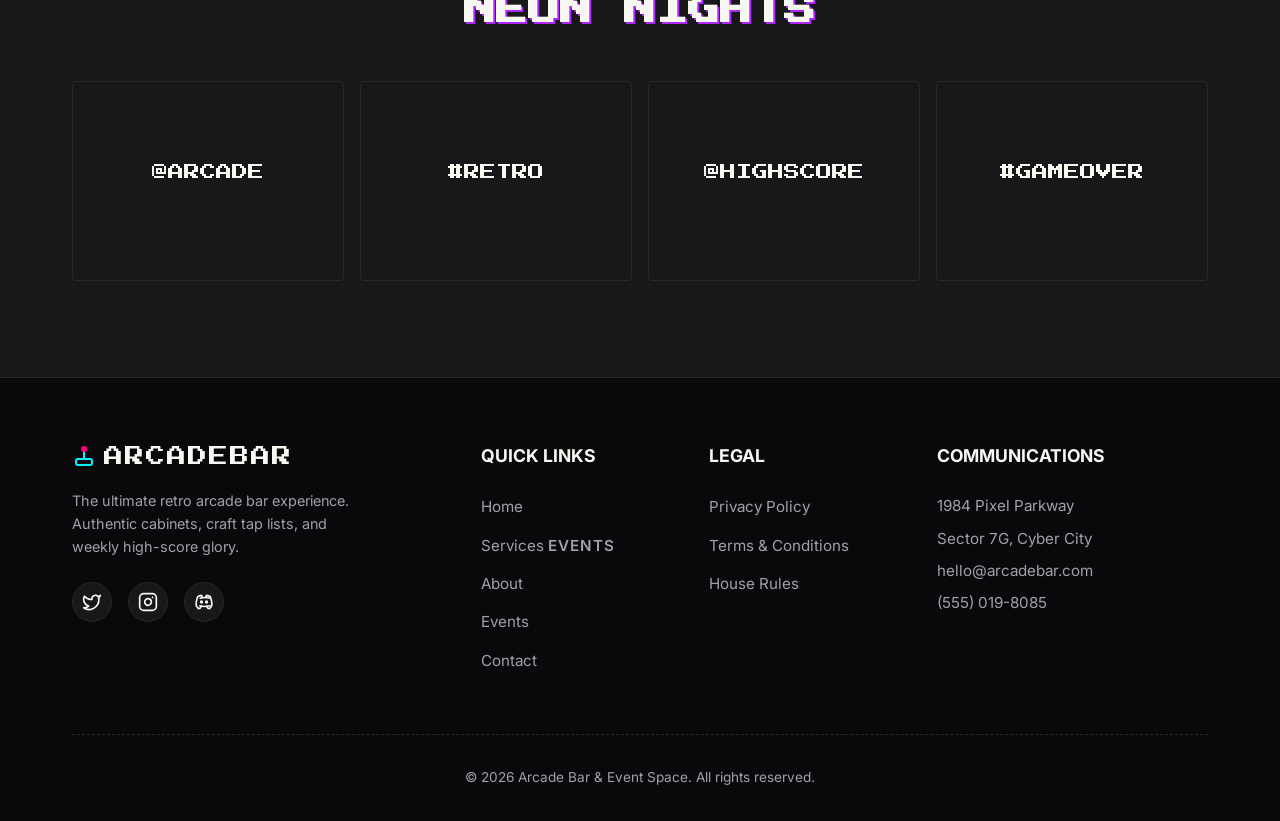
==== commit 8e8401d4: "Update arcade pages and styling" ====
--- a/index.html
+++ b/index.html
@@ -14,6 +14,11 @@
   
   <link rel="stylesheet" href="style.css">
   <link rel="stylesheet" href="sections.css">
+  <script>
+    if (localStorage.getItem('arcade-theme') === 'light') {
+      document.documentElement.setAttribute('data-theme', 'light');
+    }
+  </script>
 </head>
 <body class="dark-theme">
 
@@ -43,6 +48,7 @@
         </div>
         <a href="about.html" class="nav-item">About</a>
         <a href="services.html" class="nav-item">Services</a>
+        <a href="events.html" class="nav-item">Events</a>
         <a href="contact.html" class="nav-item">Contact</a>
       </nav>
 
@@ -249,8 +255,10 @@
           <h3>QUICK LINKS</h3>
           <ul>
             <li><a href="index.html">Home</a></li>
-            <li><a href="services.html">Services</a></li>
+            <li><a href="services.html">Services</a>
+        <a href="events.html" class="nav-item">Events</a></li>
             <li><a href="about.html">About</a></li>
+            <li><a href="events.html">Events</a></li>
             <li><a href="contact.html">Contact</a></li>
           </ul>
         </div>
--- a/style.css
+++ b/style.css
@@ -30,9 +30,15 @@
   --neon-purple: #7e1eb8;
   
   --border-color: #e4e4e7;
-  
-  --hero-glass-bg: rgba(244, 244, 245, 0.85);
-  --hero-overlay-bg: rgba(244, 244, 245, 0.85);
+}
+
+/* Force hero sections to use dark mode contrast */
+.hero, .page-hero {
+  --text-primary: #f8f8f2;
+  --text-secondary: #a1a1aa;
+  --neon-pink: #ff007f;
+  --neon-cyan: #00f3ff;
+  --neon-purple: #b026ff;
 }
 
 * {
@@ -74,8 +80,11 @@
 
 /* Header */
 .header {
-  position: sticky;
+  position: fixed;
   top: 0;
+  left: 0;
+  right: 0;
+  width: 100%;
   background-color: rgba(9, 9, 11, 0.85);
   backdrop-filter: blur(10px);
   -webkit-backdrop-filter: blur(10px);
@@ -191,8 +200,9 @@
   border: 1px solid var(--border-color);
   color: var(--text-primary);
   padding: 0.5rem 1rem;
-  font-family: var(--font-retro);
-  font-size: 0.7rem;
+  font-family: var(--font-modern);
+  font-size: 0.8rem;
+  font-weight: 600;
   cursor: pointer;
   border-radius: 4px;
   transition: all 0.3s ease;
@@ -334,8 +344,9 @@
 .btn {
   display: inline-block;
   padding: 1rem 2rem;
-  font-family: var(--font-retro);
-  font-size: 0.8rem;
+  font-family: var(--font-modern);
+  font-weight: 700;
+  font-size: 1rem;
   text-transform: uppercase;
   border: none;
   cursor: pointer;
@@ -431,8 +442,9 @@
 }
 
 .leaderboard-table th {
-  font-family: var(--font-retro);
-  font-size: 0.8rem;
+  font-family: var(--font-modern);
+  font-size: 0.9rem;
+  text-transform: uppercase;
   color: var(--neon-pink);
   text-align: left;
   padding: 1rem;
@@ -476,6 +488,9 @@
   padding: 1.5rem;
   border-left: 4px solid var(--neon-cyan);
   border-radius: 4px;
+  display: flex;
+  flex-direction: column;
+  height: 100%;
 }
 
 .tap-item:nth-child(even) {
@@ -492,8 +507,9 @@
 }
 
 .tap-name {
-  font-family: var(--font-retro);
-  font-size: 0.9rem;
+  font-family: var(--font-modern);
+  font-size: 1.1rem;
+  font-weight: 700;
   color: var(--text-primary);
 }
 
@@ -509,6 +525,7 @@
 .tap-desc {
   color: var(--text-secondary);
   font-size: 0.9rem;
+  margin-top: auto;
 }
 
 /* Booking Section */
@@ -545,8 +562,9 @@
 .form-group label {
   display: block;
   margin-bottom: 0.5rem;
-  font-family: var(--font-retro);
-  font-size: 0.6rem;
+  font-family: var(--font-modern);
+  font-size: 0.8rem;
+  font-weight: 600;
   color: var(--text-secondary);
   text-transform: uppercase;
 }
@@ -630,8 +648,9 @@
 }
 
 .footer-links h3, .footer-contact h3 {
-  font-family: var(--font-retro);
-  font-size: 0.8rem;
+  font-family: var(--font-modern);
+  font-size: 1.1rem;
+  font-weight: 700;
   color: var(--text-primary);
   margin-bottom: 1.5rem;
 }
--- a/sections.css
+++ b/sections.css
@@ -50,7 +50,7 @@
 /* Event Calendar */
 .calendar-section { padding: 6rem 0; background: var(--bg-color); }
 .event-card { background: var(--bg-secondary); padding: 1.5rem; border-left: 4px solid var(--neon-cyan); margin-bottom: 1rem; display: flex; justify-content: space-between; align-items: center; border-radius: 4px; }
-.event-date { font-family: var(--font-retro); color: var(--neon-pink); font-size: 0.8rem; margin-bottom: 0.5rem; }
+.event-date { font-family: var(--font-modern); font-weight: 600; color: var(--neon-pink); font-size: 0.9rem; margin-bottom: 0.5rem; }
 
 /* Testimonials */
 .testimonials-section { padding: 6rem 0; background: var(--bg-secondary); border-top: 1px solid var(--border-color); }
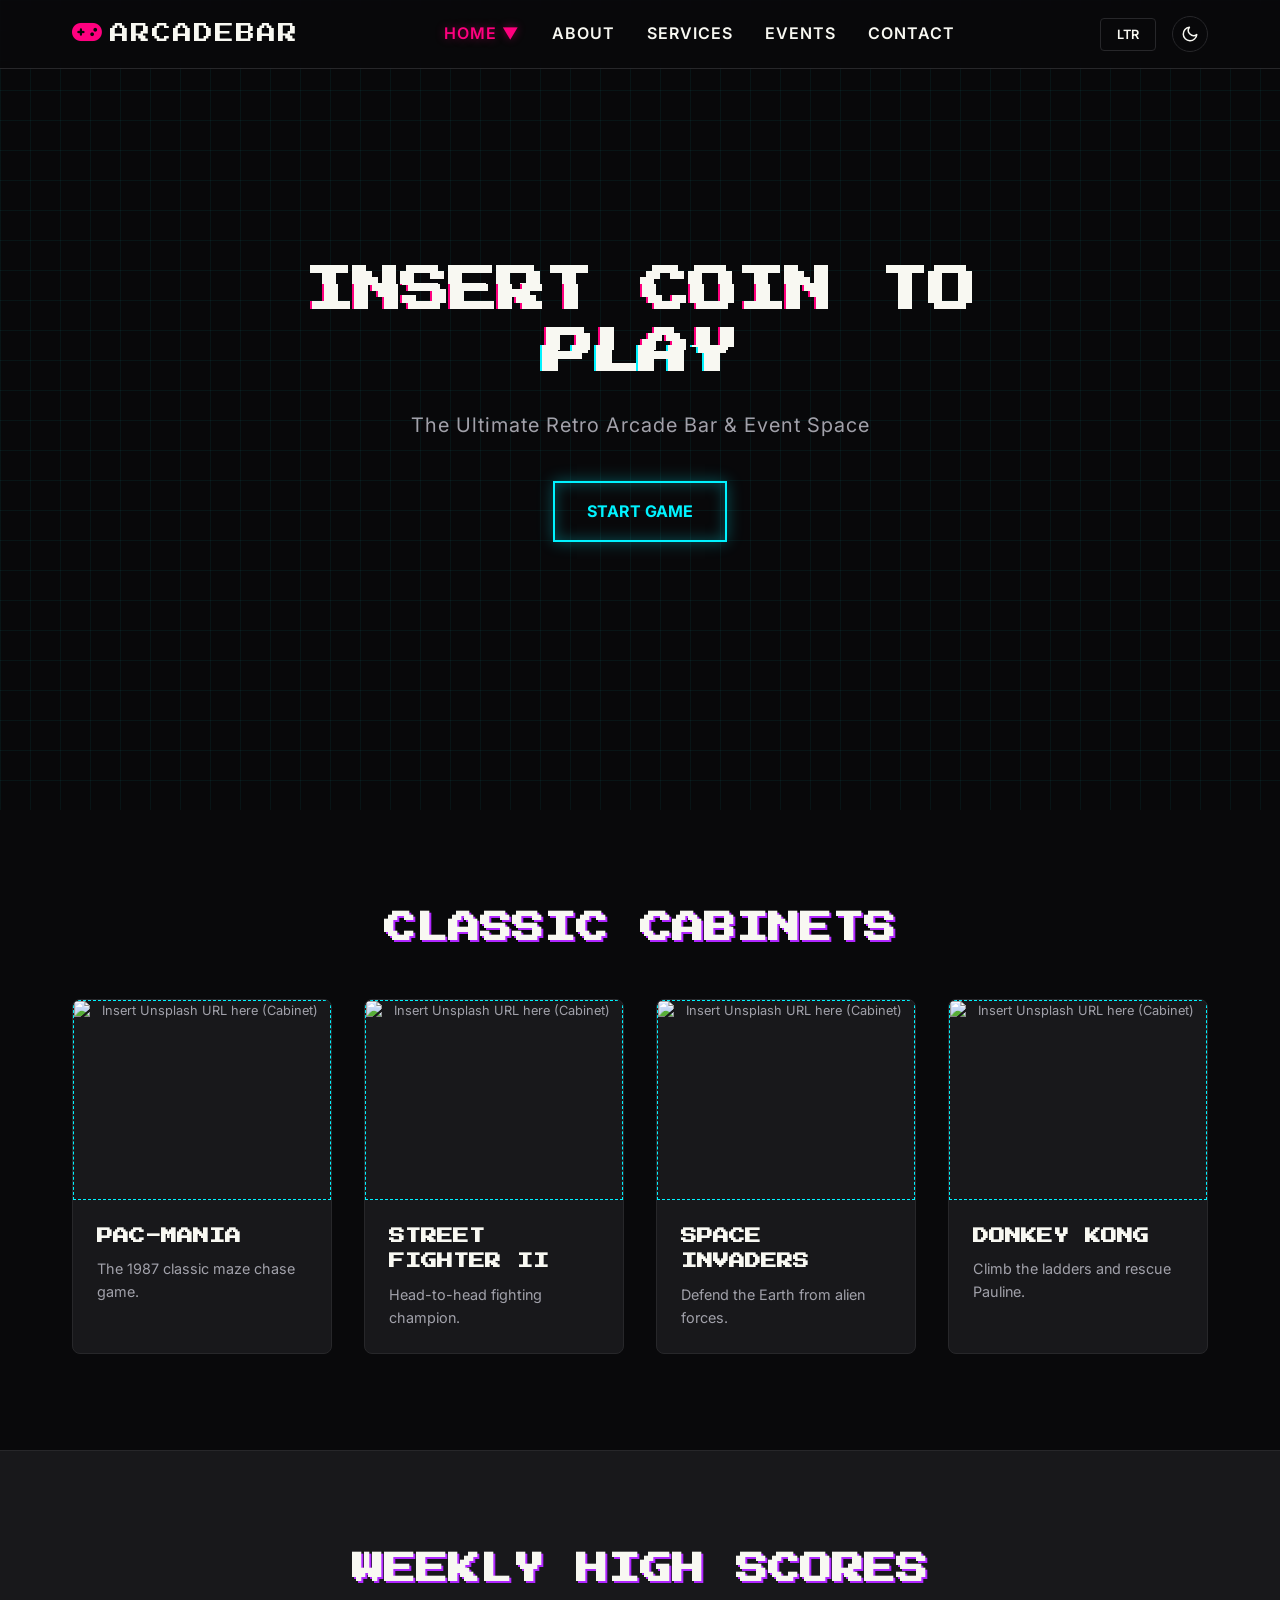
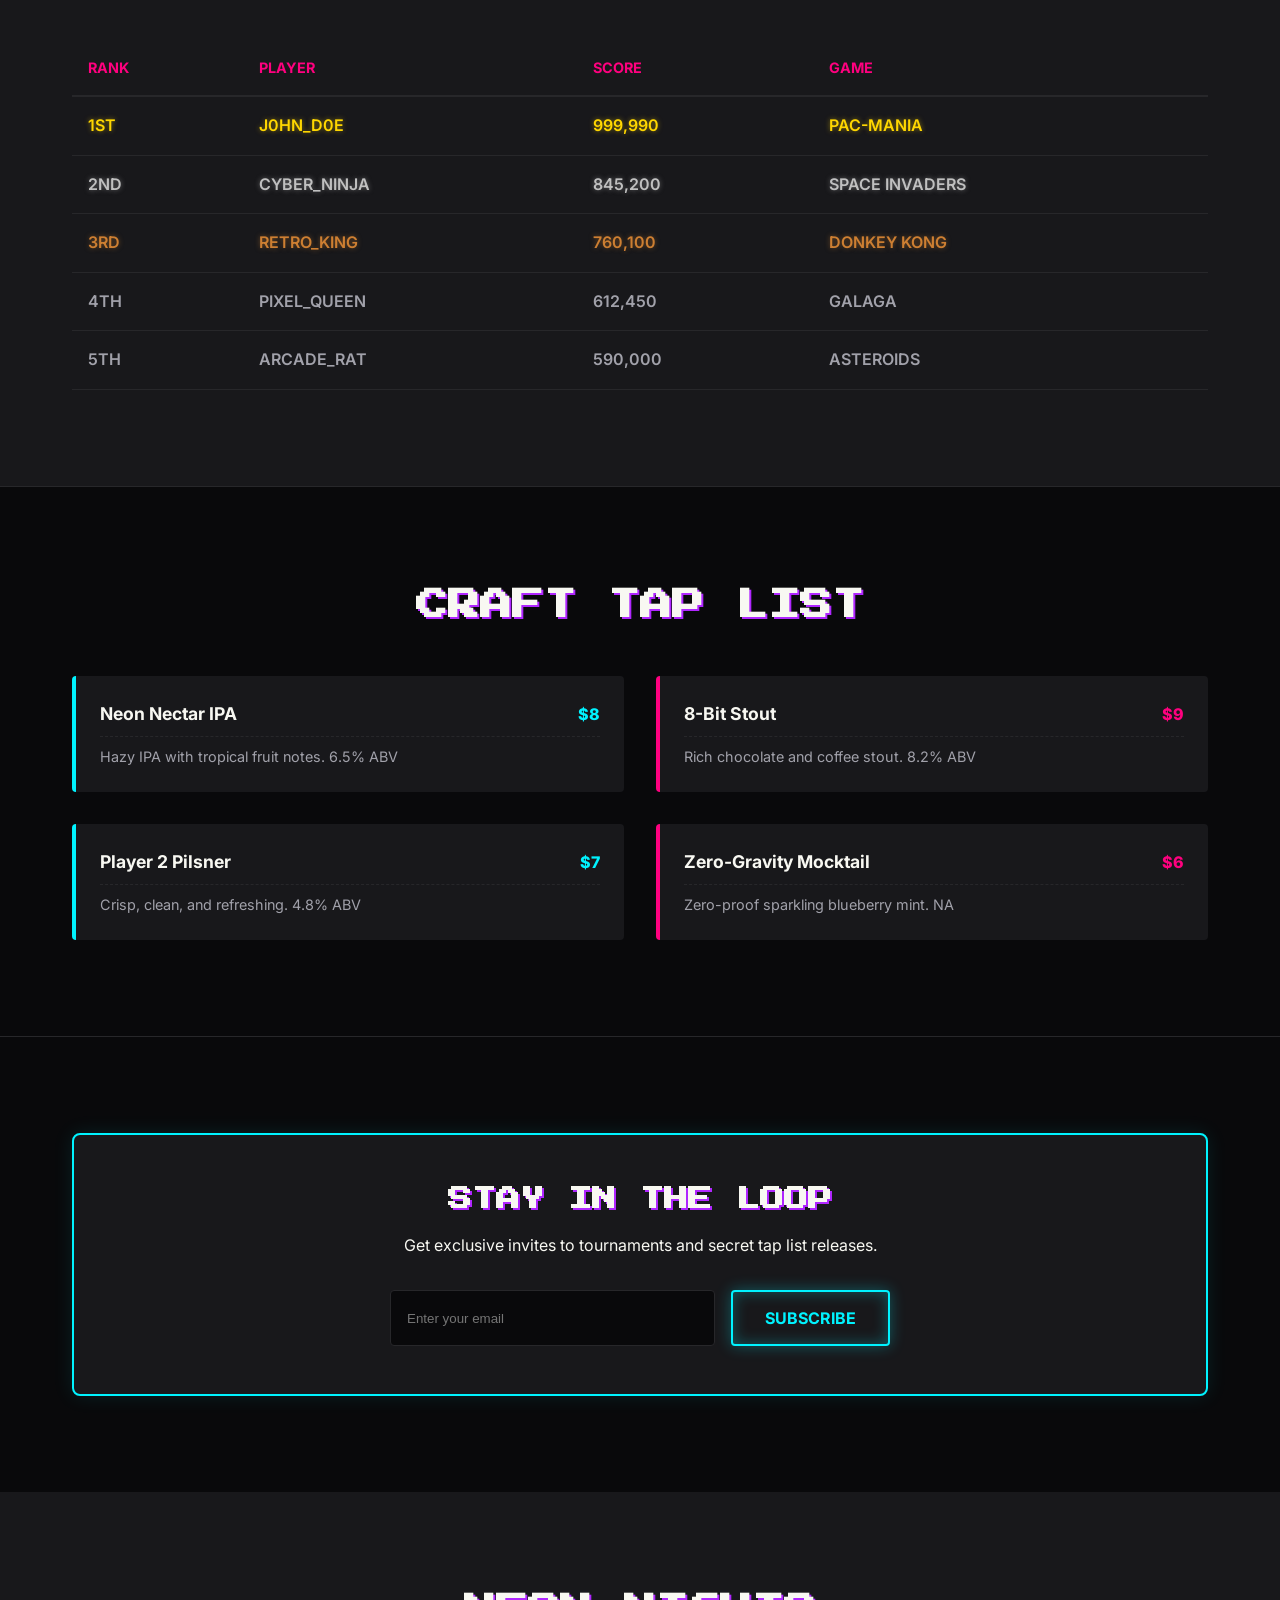
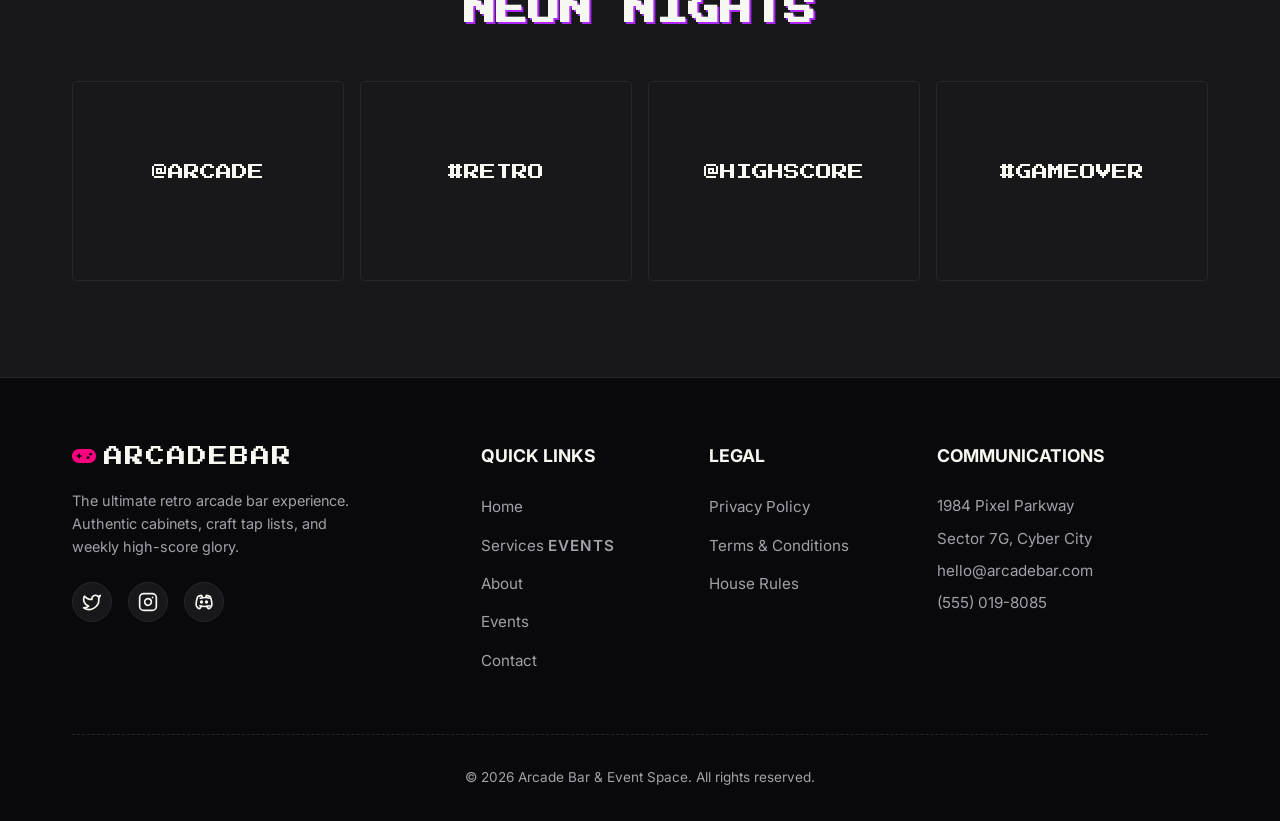
==== commit 93b3c6f6: "UI Updates: Added interactive venue map, implemented new brand logo, fixed broken image links, and i" ====
--- a/index.html
+++ b/index.html
@@ -19,6 +19,8 @@
       document.documentElement.setAttribute('data-theme', 'light');
     }
   </script>
+  <!-- Font Awesome -->
+  <link rel="stylesheet" href="https://cdnjs.cloudflare.com/ajax/libs/font-awesome/6.4.0/css/all.min.css">
 </head>
 <body class="dark-theme">
 
@@ -27,7 +29,7 @@
     <div class="header-container">
       <div class="logo">
         <a href="index.html" style="display: flex; align-items: center; gap: 8px;">
-          <svg xmlns="http://www.w3.org/2000/svg" width="28" height="28" viewBox="0 0 24 24" fill="none" stroke="var(--neon-cyan)" stroke-width="2" stroke-linecap="round" stroke-linejoin="round"><rect x="4" y="14" width="16" height="6" rx="2"></rect><path d="M12 14v-8"></path><circle cx="12" cy="4" r="2" fill="var(--neon-pink)" stroke="var(--neon-pink)"></circle></svg>
+          <span class="logo-icon"><i class="fa-solid fa-gamepad" style="color: var(--neon-pink); font-size: 1.5rem;"></i></span>
           <span class="logo-text">ARCADE<span class="neon-cyan">BAR</span></span>
         </a>
       </div>
@@ -240,7 +242,7 @@
       <div class="footer-grid">
         <div class="footer-brand">
           <a href="index.html" style="display: flex; align-items: center; gap: 8px; margin-bottom: 1rem;">
-            <svg xmlns="http://www.w3.org/2000/svg" width="24" height="24" viewBox="0 0 24 24" fill="none" stroke="var(--neon-cyan)" stroke-width="2" stroke-linecap="round" stroke-linejoin="round"><rect x="4" y="14" width="16" height="6" rx="2"></rect><path d="M12 14v-8"></path><circle cx="12" cy="4" r="2" fill="var(--neon-pink)" stroke="var(--neon-pink)"></circle></svg>
+            <span class="logo-icon"><i class="fa-solid fa-gamepad" style="color: var(--neon-pink); font-size: 1.2rem;"></i></span>
             <span class="logo-text">ARCADE<span class="neon-cyan">BAR</span></span>
           </a>
           <p class="footer-desc">The ultimate retro arcade bar experience. Authentic cabinets, craft tap lists, and weekly high-score glory.</p>
--- a/style.css
+++ b/style.css
@@ -479,8 +479,14 @@
 
 .tap-grid {
   display: grid;
-  grid-template-columns: repeat(auto-fit, minmax(300px, 1fr));
+  grid-template-columns: repeat(2, 1fr);
   gap: 2rem;
+}
+
+@media (max-width: 768px) {
+  .tap-grid {
+    grid-template-columns: 1fr;
+  }
 }
 
 .tap-item {
